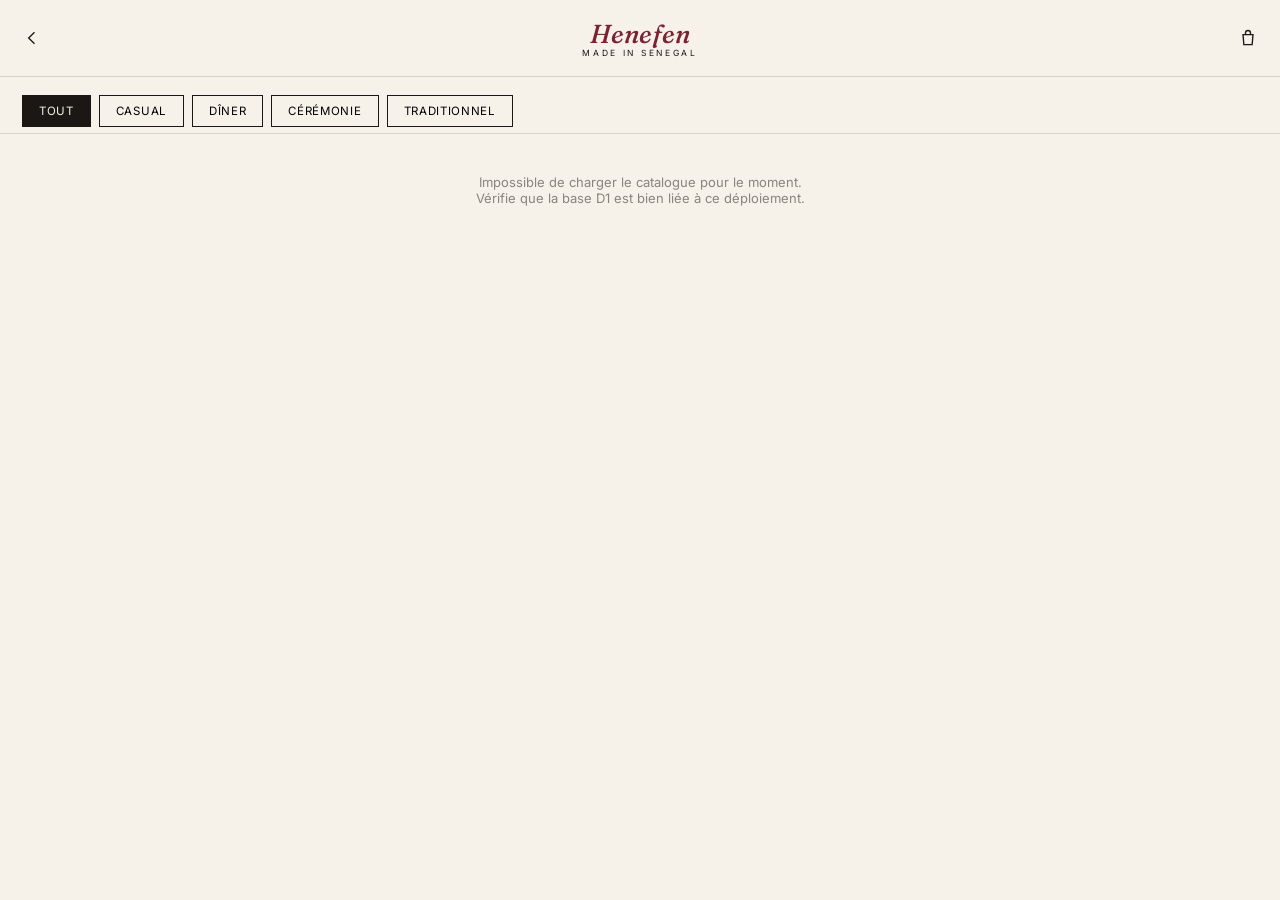
==== boutique/index.html @ d00e559b "Add files via upload" ====
<!DOCTYPE html>
<html lang="fr">
<head>
<meta charset="UTF-8">
<meta name="viewport" content="width=device-width, initial-scale=1.0">
<title>Boutique — Henefen</title>
<link rel="preconnect" href="https://fonts.googleapis.com">
<link href="https://fonts.googleapis.com/css2?family=Fraunces:ital,opsz,wght@0,9..144,300;0,9..144,400;0,9..144,500;0,9..144,600;1,9..144,400&family=Inter:wght@400;500;600&display=swap" rel="stylesheet">
<link rel="stylesheet" href="/assets/style.css">
<style>
  .filters{
    display:flex; gap:8px; overflow-x:auto; padding:18px 22px 6px;
    border-bottom:1px solid var(--line);
  }
  .filter-chip{
    flex:0 0 auto;
    padding:8px 16px;
    border:1px solid var(--ink);
    background:transparent;
    font-size:11.5px;
    letter-spacing:0.06em;
    text-transform:uppercase;
    cursor:pointer;
    font-family:'Inter', sans-serif;
    white-space:nowrap;
  }
  .filter-chip.active{ background:var(--ink); color:var(--ivory); }
  .grid{
    display:grid;
    grid-template-columns:repeat(2, 1fr);
    gap:14px;
    padding:20px 22px 60px;
  }
  .grid-card{ cursor:pointer; }
  .grid-photo{
    aspect-ratio:3/4;
    background:linear-gradient(150deg,#efe6d4,#C9A876 60%,#8f7248);
    margin-bottom:8px;
    position:relative;
  }
  .grid-card h4{ font-size:13px; font-weight:500; margin-bottom:2px; }
  .grid-card .price{ font-size:12.5px; color:rgba(27,23,20,0.6); font-family:'Inter', sans-serif; }
  .grid-colors{ display:flex; gap:5px; margin-top:6px; }
  .grid-colors span{ width:11px; height:11px; border-radius:50%; display:inline-block; }
  .state-msg{ padding:40px 22px; text-align:center; font-size:13px; color:rgba(27,23,20,0.5); }
</style>
</head>
<body>
  <nav class="nav">
    <a href="/" class="nav-icon-btn" aria-label="Retour">
      <svg viewBox="0 0 24 24" fill="none" stroke="currentColor" stroke-width="1.6"><path d="M15 5l-7 7 7 7"/></svg>
    </a>
    <div class="logo-wrap">
      <a href="/" class="logo-wordmark">Henefen</a>
      <span class="logo-sub">Made in Senegal</span>
    </div>
    <div class="nav-right">
      <a href="/panier/" class="nav-icon-btn" aria-label="Panier">
        <svg viewBox="0 0 24 24" fill="none" stroke="currentColor" stroke-width="1.6"><path d="M6 8h12l-1 12H7L6 8z"/><path d="M9 8V6a3 3 0 016 0v2"/></svg>
      </a>
    </div>
  </nav>

  <div class="filters" id="filters">
    <button class="filter-chip active" data-cat="">Tout</button>
    <button class="filter-chip" data-cat="casual">Casual</button>
    <button class="filter-chip" data-cat="diner">Dîner</button>
    <button class="filter-chip" data-cat="ceremonie">Cérémonie</button>
    <button class="filter-chip" data-cat="traditionnel">Traditionnel</button>
  </div>

  <div id="content">
    <div class="state-msg">Chargement des articles…</div>
  </div>

<script>
  const content = document.getElementById('content');
  const filters = document.getElementById('filters');

  async function loadProducts(category) {
    content.innerHTML = '<div class="state-msg">Chargement des articles…</div>';
    try {
      const url = category ? `/api/products?category=${category}` : '/api/products';
      const res = await fetch(url);
      if (!res.ok) throw new Error('reponse-non-ok');
      const data = await res.json();
      renderGrid(data.products);
    } catch (err) {
      content.innerHTML = '<div class="state-msg">Impossible de charger le catalogue pour le moment.<br>Vérifie que la base D1 est bien liée à ce déploiement.</div>';
    }
  }

  function renderGrid(products) {
    if (!products || products.length === 0) {
      content.innerHTML = '<div class="state-msg">Aucun article dans cette catégorie pour l’instant.</div>';
      return;
    }
    const grid = document.createElement('div');
    grid.className = 'grid';
    products.forEach(p => {
      const card = document.createElement('a');
      card.className = 'grid-card';
      card.href = `/produit/?slug=${p.slug}`;
      const colorDots = (p.colors || []).map(c => `<span style="background:${c.hex}"></span>`).join('');
      card.innerHTML = `
        <div class="grid-photo"></div>
        <h4>${p.name}</h4>
        <div class="price">${p.price_fcfa.toLocaleString('fr-FR')} FCFA</div>
        <div class="grid-colors">${colorDots}</div>
      `;
      grid.appendChild(card);
    });
    content.innerHTML = '';
    content.appendChild(grid);
  }

  filters.addEventListener('click', (e) => {
    const btn = e.target.closest('.filter-chip');
    if (!btn) return;
    filters.querySelectorAll('.filter-chip').forEach(b => b.classList.remove('active'));
    btn.classList.add('active');
    loadProducts(btn.dataset.cat);
  });

  loadProducts('');
</script>
</body>
</html>
---- assets/style.css ----
:root{
    --bordeaux:#7C2333;
    --bordeaux-dark:#5C1A26;
    --ivory:#F6F2EA;
    --ivory-dim:#EFE9DE;
    --ink:#1B1714;
    --charcoal:#211C19;
    --sand:#C9A876;
    --line:rgba(27,23,20,0.14);
  }
  *{box-sizing:border-box; margin:0; padding:0;}
  html{scroll-behavior:smooth;}
  body{
    background:var(--ivory);
    color:var(--ink);
    font-family:'Inter', sans-serif;
    -webkit-font-smoothing:antialiased;
  }
  h1,h2,h3,.display{
    font-family:'Fraunces', serif;
    font-weight:500;
    letter-spacing:-0.01em;
  }
  .eyebrow{
    font-size:11px;
    letter-spacing:0.18em;
    text-transform:uppercase;
    color:var(--sand);
    font-weight:600;
  }

  /* ---------- Capsule marquee bar ---------- */
  .marquee-bar{
    background:var(--charcoal);
    color:var(--ivory);
    display:flex;
    align-items:center;
    height:38px;
    overflow:hidden;
    position:relative;
    font-size:12.5px;
    letter-spacing:0.03em;
  }
  .marquee-track{
    display:flex;
    align-items:center;
    white-space:nowrap;
    animation:scroll-left 22s linear infinite;
  }
  .marquee-track.paused{ animation-play-state:paused; }
  .marquee-track span{
    padding:0 28px;
    display:inline-flex;
    align-items:center;
    gap:8px;
  }
  .marquee-track span::after{
    content:"•";
    color:var(--sand);
    margin-left:28px;
  }
  @keyframes scroll-left{
    0%{ transform:translateX(0); }
    100%{ transform:translateX(-50%); }
  }
  .pause-btn{
    position:absolute;
    right:14px;
    top:0; bottom:0;
    display:flex;
    align-items:center;
    background:none;
    border:none;
    color:var(--ivory);
    cursor:pointer;
    z-index:2;
    padding:0 6px;
  }
  .pause-btn::before{
    content:"";
    position:absolute;
    left:-24px; top:0; bottom:0; width:24px;
    background:linear-gradient(to right, transparent, var(--charcoal) 80%);
  }
  .pause-btn svg{ width:14px; height:14px; }

  /* ---------- Top nav ---------- */
  .nav{
    display:flex;
    align-items:center;
    justify-content:space-between;
    padding:18px 22px;
    border-bottom:1px solid var(--line);
    background:var(--ivory);
  }
  .nav-icon-btn{
    background:none; border:none; cursor:pointer;
    color:var(--ink);
    display:flex; align-items:center;
  }
  .nav-icon-btn svg{ width:20px; height:20px; }
  .nav-right{ display:flex; gap:18px; align-items:center; }
  .logo-wordmark{
    font-family:'Fraunces', serif;
    font-style:italic;
    font-weight:500;
    font-size:26px;
    letter-spacing:0.01em;
    color:var(--bordeaux);
    text-decoration:none;
  }
  .logo-wrap{ text-align:center; }
  .logo-sub{
    font-size:8.5px;
    letter-spacing:0.32em;
    color:var(--ink);
    text-transform:uppercase;
    display:block;
    margin-top:-2px;
  }

  /* signature squiggle — echoes the logo's underline stroke */
  .squiggle{
    display:block;
    width:64px;
    height:12px;
    margin:10px auto 0;
  }
  .squiggle path{
    fill:none;
    stroke:var(--bordeaux);
    stroke-width:2.4;
    stroke-linecap:round;
  }

  /* ---------- Hero ---------- */
  .hero{
    position:relative;
    height:78vh;
    min-height:460px;
    background:
      radial-gradient(ellipse at 30% 20%, rgba(124,35,51,0.35), transparent 55%),
      linear-gradient(160deg, #2b2420 0%, #1b1714 55%, #120f0d 100%);
    display:flex;
    align-items:flex-end;
    overflow:hidden;
  }
  .hero::after{
    content:"";
    position:absolute; inset:0;
    background-image:
      repeating-linear-gradient(115deg, rgba(255,255,255,0.035) 0px, rgba(255,255,255,0.035) 1px, transparent 1px, transparent 60px);
  }
  .hero-content{
    position:relative;
    z-index:2;
    padding:0 24px 44px;
    color:var(--ivory);
  }
  .hero-content .eyebrow{ color:var(--sand); }
  .hero h1{
    font-size:clamp(34px, 9vw, 52px);
    line-height:1.05;
    margin:10px 0 16px;
    max-width:11ch;
  }
  .hero p{
    font-size:14.5px;
    line-height:1.6;
    max-width:34ch;
    color:rgba(246,242,234,0.82);
    margin-bottom:22px;
  }
  .btn{
    display:inline-flex;
    align-items:center;
    gap:10px;
    background:var(--bordeaux);
    color:var(--ivory);
    border:none;
    padding:14px 24px;
    font-size:12.5px;
    letter-spacing:0.12em;
    text-transform:uppercase;
    cursor:pointer;
    font-family:'Inter', sans-serif;
    font-weight:600;
    transition:background .2s ease;
  }
  .btn:hover{ background:var(--bordeaux-dark); }
  .btn.ghost{
    background:transparent;
    border:1px solid rgba(246,242,234,0.5);
  }

  /* ---------- Category strip ---------- */
  .section{ padding:56px 22px; }
  .section-head{ margin-bottom:26px; }
  .section-head h2{ font-size:24px; margin-top:6px; }

  .cat-grid{
    display:grid;
    grid-template-columns:repeat(2, 1fr);
    gap:12px;
  }
  .cat-tile{
    position:relative;
    aspect-ratio:3/4;
    background:linear-gradient(155deg, #E4D9C4, #C9A876 65%, #B08F5C);
    display:flex;
    align-items:flex-end;
    padding:14px;
    overflow:hidden;
  }
  .cat-tile:nth-child(2){ background:linear-gradient(155deg, #3A2C2C, var(--bordeaux) 70%, var(--bordeaux-dark)); }
  .cat-tile:nth-child(3){ background:linear-gradient(155deg, #d8cdb8, #a98f68 70%, #7c6742); }
  .cat-tile:nth-child(4){ background:linear-gradient(155deg, #241d1a, #4a1e28 65%, var(--bordeaux-dark)); }
  .cat-tile span{
    color:var(--ivory);
    font-family:'Fraunces', serif;
    font-size:16px;
    font-style:italic;
  }
  .cat-tile small{
    position:absolute; top:14px; left:14px;
    color:rgba(246,242,234,0.7);
    font-size:10px;
    letter-spacing:0.1em;
    text-transform:uppercase;
  }

  /* ---------- Ensemble builder teaser ---------- */
  .builder{
    background:var(--charcoal);
    color:var(--ivory);
    padding:56px 22px;
  }
  .builder .eyebrow{ color:var(--sand); }
  .builder h2{ font-size:24px; margin:8px 0 14px; color:var(--ivory); }
  .builder p{ font-size:14px; line-height:1.6; color:rgba(246,242,234,0.75); max-width:38ch; margin-bottom:24px;}
  .builder-pair{
    display:flex;
    gap:10px;
    align-items:center;
  }
  .builder-piece{
    flex:1;
    aspect-ratio:3/4;
    background:linear-gradient(160deg, #3a322c, #241d1a);
    border:1px solid rgba(246,242,234,0.14);
    display:flex;
    flex-direction:column;
    justify-content:flex-end;
    padding:10px;
    font-size:11px;
    letter-spacing:0.04em;
  }
  .builder-piece b{ font-family:'Fraunces', serif; font-weight:500; font-style:italic; font-size:14px; display:block; margin-bottom:2px; }
  .builder-plus{ color:var(--sand); font-size:20px; font-family:'Fraunces', serif; }

  /* ---------- Product card demo ---------- */
  .product-demo{ padding:56px 22px 64px; }
  .product-card{
    max-width:400px;
    margin:0 auto;
  }
  .product-main-photo{
    aspect-ratio:4/5;
    background:linear-gradient(150deg, #efe6d4, #C9A876 60%, #8f7248);
    position:relative;
    display:flex;
    align-items:center;
    justify-content:center;
    color:rgba(27,23,20,0.35);
    font-size:12px;
    letter-spacing:0.08em;
  }
  .dots{
    position:absolute;
    bottom:12px; left:0; right:0;
    display:flex;
    justify-content:center;
    gap:6px;
  }
  .dots span{
    width:6px; height:6px; border-radius:50%;
    background:rgba(27,23,20,0.25);
  }
  .dots span.active{ background:var(--bordeaux); width:16px; border-radius:3px; }

  .thumb-row{
    display:flex;
    gap:8px;
    margin-top:8px;
    overflow-x:auto;
    padding-bottom:2px;
  }
  .thumb{
    flex:0 0 56px;
    aspect-ratio:3/4;
    background:linear-gradient(150deg,#e7dcc4,#b89a6a);
    cursor:pointer;
    border:2px solid transparent;
    opacity:0.65;
  }
  .thumb.active{ border-color:var(--bordeaux); opacity:1; }

  .product-info{ padding:16px 2px 0; }
  .product-info h3{
    font-size:17px;
    font-weight:500;
    margin-bottom:4px;
  }
  .product-info .desc{ font-size:12.5px; color:rgba(27,23,20,0.6); margin-bottom:10px;}
  .price-row{
    display:flex;
    align-items:center;
    justify-content:space-between;
    margin-bottom:12px;
  }
  .price{ font-family:'Fraunces', serif; font-size:19px; }
  .currency-select{
    font-size:11px;
    letter-spacing:0.06em;
    border:1px solid var(--line);
    background:transparent;
    padding:6px 10px;
    color:var(--ink);
    font-family:'Inter', sans-serif;
  }
  .swatches{ display:flex; gap:8px; margin-bottom:16px; }
  .swatch{
    width:20px; height:20px;
    border-radius:50%;
    border:2px solid transparent;
    cursor:pointer;
    position:relative;
  }
  .swatch.active{ border-color:var(--ink); }
  .swatch.active::after{
    content:""; position:absolute; inset:3px; border-radius:50%; border:1.5px solid var(--ivory);
  }
  .mix-btn{
    width:100%;
    border:1px solid var(--ink);
    background:transparent;
    padding:13px;
    font-size:11.5px;
    letter-spacing:0.1em;
    text-transform:uppercase;
    font-weight:600;
    cursor:pointer;
    margin-bottom:8px;
  }

  /* ---------- Footer ---------- */
  footer{
    background:var(--ink);
    color:var(--ivory);
    padding:48px 22px 30px;
    text-align:center;
  }
  footer .logo-wordmark{ color:var(--ivory); font-size:22px; }
  .footer-tagline{ font-size:11px; letter-spacing:0.2em; text-transform:uppercase; color:rgba(246,242,234,0.5); margin-top:6px; }
  .social-row{
    display:flex;
    justify-content:center;
    gap:20px;
    margin:28px 0 24px;
  }
  .social-row a{
    color:var(--ivory);
    opacity:0.75;
    display:flex;
  }
  .social-row svg{ width:19px; height:19px; }
  .footer-contact{ font-size:12.5px; color:rgba(246,242,234,0.6); margin-bottom:6px; }
  .footer-legal{ font-size:10.5px; color:rgba(246,242,234,0.35); margin-top:20px; }

  .burger-menu{
    position:fixed; inset:0;
    background:rgba(27,23,20,0.6);
    z-index:50;
    display:none;
  }
  .burger-menu.open{ display:block; }
  .burger-panel{
    position:absolute; left:0; top:0; bottom:0;
    width:78%;
    max-width:320px;
    background:var(--ivory);
    padding:26px 24px;
    display:flex;
    flex-direction:column;
  }
  .burger-close{ align-self:flex-end; background:none; border:none; font-size:22px; cursor:pointer; color:var(--ink); margin-bottom:24px; }
  .burger-panel a{
    color:var(--ink);
    text-decoration:none;
    font-family:'Fraunces', serif;
    font-size:19px;
    font-style:italic;
    padding:12px 0;
    border-bottom:1px solid var(--line);
  }
  .burger-panel .burger-note{
    margin-top:auto;
    font-size:11px;
    color:rgba(27,23,20,0.5);
    letter-spacing:0.04em;
    line-height:1.6;
  }
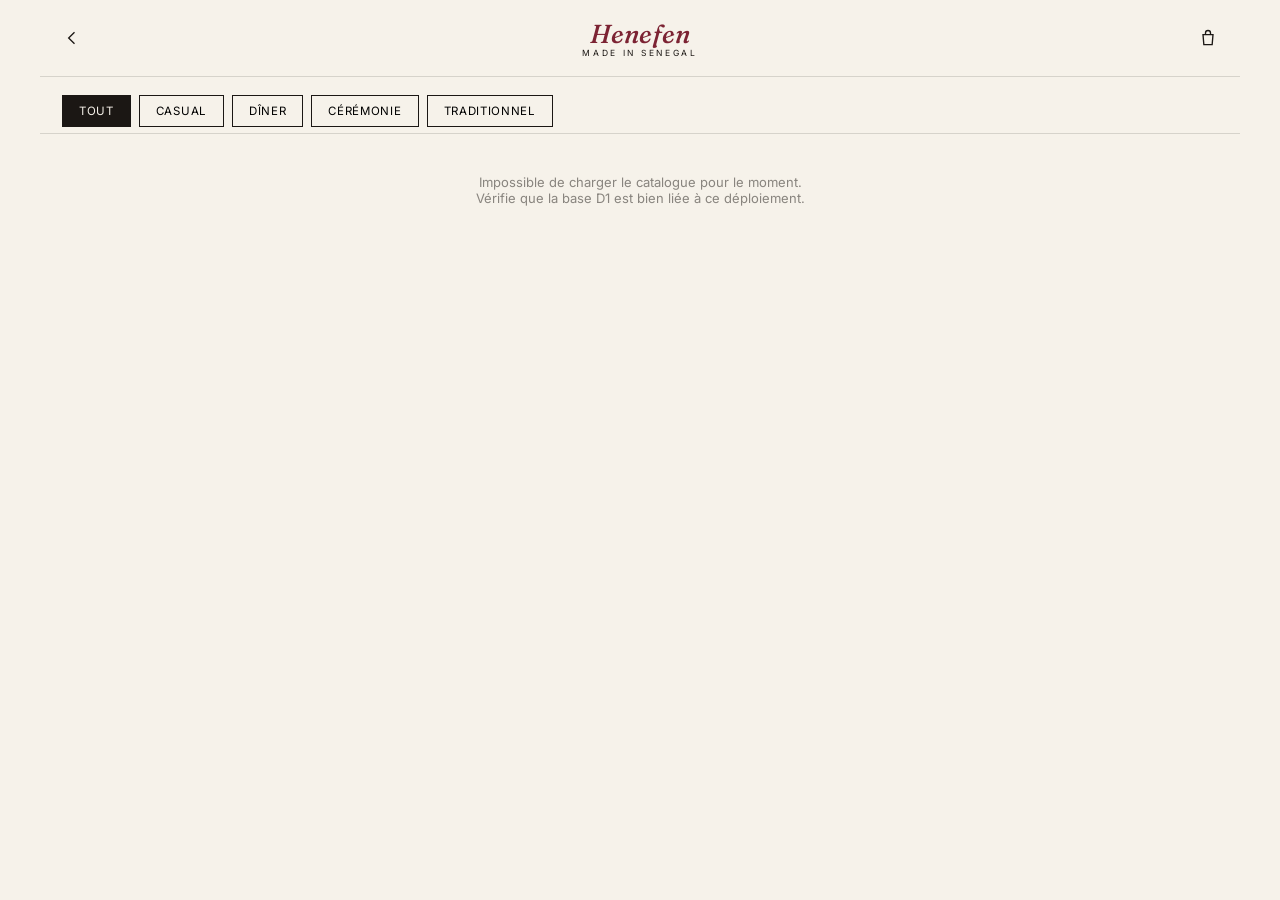
==== commit 724bcb2f: "Add files via upload" ====
--- a/boutique/index.html
+++ b/boutique/index.html
@@ -6,8 +6,421 @@
 <title>Boutique — Henefen</title>
 <link rel="preconnect" href="https://fonts.googleapis.com">
 <link href="https://fonts.googleapis.com/css2?family=Fraunces:ital,opsz,wght@0,9..144,300;0,9..144,400;0,9..144,500;0,9..144,600;1,9..144,400&family=Inter:wght@400;500;600&display=swap" rel="stylesheet">
-<link rel="stylesheet" href="/assets/style.css">
 <style>
+:root{
+    --bordeaux:#7C2333;
+    --bordeaux-dark:#5C1A26;
+    --ivory:#F6F2EA;
+    --ivory-dim:#EFE9DE;
+    --ink:#1B1714;
+    --charcoal:#211C19;
+    --sand:#C9A876;
+    --line:rgba(27,23,20,0.14);
+  }
+  *{box-sizing:border-box; margin:0; padding:0;}
+  html{scroll-behavior:smooth;}
+  body{
+    background:var(--ivory);
+    color:var(--ink);
+    font-family:'Inter', sans-serif;
+    -webkit-font-smoothing:antialiased;
+  }
+  h1,h2,h3,.display{
+    font-family:'Fraunces', serif;
+    font-weight:500;
+    letter-spacing:-0.01em;
+  }
+  .eyebrow{
+    font-size:11px;
+    letter-spacing:0.18em;
+    text-transform:uppercase;
+    color:var(--sand);
+    font-weight:600;
+  }
+
+  /* ---------- Capsule marquee bar ---------- */
+  .marquee-bar{
+    background:var(--charcoal);
+    color:var(--ivory);
+    display:flex;
+    align-items:center;
+    height:38px;
+    overflow:hidden;
+    position:relative;
+    font-size:12.5px;
+    letter-spacing:0.03em;
+  }
+  .marquee-track{
+    display:flex;
+    align-items:center;
+    white-space:nowrap;
+    animation:scroll-left 22s linear infinite;
+  }
+  .marquee-track.paused{ animation-play-state:paused; }
+  .marquee-track span{
+    padding:0 28px;
+    display:inline-flex;
+    align-items:center;
+    gap:8px;
+  }
+  .marquee-track span::after{
+    content:"•";
+    color:var(--sand);
+    margin-left:28px;
+  }
+  @keyframes scroll-left{
+    0%{ transform:translateX(0); }
+    100%{ transform:translateX(-50%); }
+  }
+  .pause-btn{
+    position:absolute;
+    right:14px;
+    top:0; bottom:0;
+    display:flex;
+    align-items:center;
+    background:none;
+    border:none;
+    color:var(--ivory);
+    cursor:pointer;
+    z-index:2;
+    padding:0 6px;
+  }
+  .pause-btn::before{
+    content:"";
+    position:absolute;
+    left:-24px; top:0; bottom:0; width:24px;
+    background:linear-gradient(to right, transparent, var(--charcoal) 80%);
+  }
+  .pause-btn svg{ width:14px; height:14px; }
+
+  /* ---------- Top nav ---------- */
+  .nav{
+    display:flex;
+    align-items:center;
+    justify-content:space-between;
+    padding:18px 22px;
+    border-bottom:1px solid var(--line);
+    background:var(--ivory);
+  }
+  .nav-icon-btn{
+    background:none; border:none; cursor:pointer;
+    color:var(--ink);
+    display:flex; align-items:center;
+  }
+  .nav-icon-btn svg{ width:20px; height:20px; }
+  .nav-right{ display:flex; gap:18px; align-items:center; }
+  .logo-wordmark{
+    font-family:'Fraunces', serif;
+    font-style:italic;
+    font-weight:500;
+    font-size:26px;
+    letter-spacing:0.01em;
+    color:var(--bordeaux);
+    text-decoration:none;
+  }
+  .logo-wrap{ text-align:center; }
+  .logo-sub{
+    font-size:8.5px;
+    letter-spacing:0.32em;
+    color:var(--ink);
+    text-transform:uppercase;
+    display:block;
+    margin-top:-2px;
+  }
+
+  /* signature squiggle — echoes the logo's underline stroke */
+  .squiggle{
+    display:block;
+    width:64px;
+    height:12px;
+    margin:10px auto 0;
+  }
+  .squiggle path{
+    fill:none;
+    stroke:var(--bordeaux);
+    stroke-width:2.4;
+    stroke-linecap:round;
+  }
+
+  /* ---------- Hero ---------- */
+  .hero{
+    position:relative;
+    height:78vh;
+    min-height:460px;
+    background:
+      radial-gradient(ellipse at 30% 20%, rgba(124,35,51,0.35), transparent 55%),
+      linear-gradient(160deg, #2b2420 0%, #1b1714 55%, #120f0d 100%);
+    display:flex;
+    align-items:flex-end;
+    overflow:hidden;
+  }
+  .hero::after{
+    content:"";
+    position:absolute; inset:0;
+    background-image:
+      repeating-linear-gradient(115deg, rgba(255,255,255,0.035) 0px, rgba(255,255,255,0.035) 1px, transparent 1px, transparent 60px);
+  }
+  .hero-content{
+    position:relative;
+    z-index:2;
+    padding:0 24px 44px;
+    color:var(--ivory);
+  }
+  .hero-content .eyebrow{ color:var(--sand); }
+  .hero h1{
+    font-size:clamp(34px, 9vw, 52px);
+    line-height:1.05;
+    margin:10px 0 16px;
+    max-width:11ch;
+  }
+  .hero p{
+    font-size:14.5px;
+    line-height:1.6;
+    max-width:34ch;
+    color:rgba(246,242,234,0.82);
+    margin-bottom:22px;
+  }
+  .btn{
+    display:inline-flex;
+    align-items:center;
+    gap:10px;
+    background:var(--bordeaux);
+    color:var(--ivory);
+    border:none;
+    padding:14px 24px;
+    font-size:12.5px;
+    letter-spacing:0.12em;
+    text-transform:uppercase;
+    cursor:pointer;
+    font-family:'Inter', sans-serif;
+    font-weight:600;
+    transition:background .2s ease;
+  }
+  .btn:hover{ background:var(--bordeaux-dark); }
+  .btn.ghost{
+    background:transparent;
+    border:1px solid rgba(246,242,234,0.5);
+  }
+
+  /* ---------- Category strip ---------- */
+  .section{ padding:56px 22px; }
+  .section-head{ margin-bottom:26px; }
+  .section-head h2{ font-size:24px; margin-top:6px; }
+
+  .cat-grid{
+    display:grid;
+    grid-template-columns:repeat(2, 1fr);
+    gap:12px;
+  }
+  .cat-tile{
+    position:relative;
+    aspect-ratio:3/4;
+    background:linear-gradient(155deg, #E4D9C4, #C9A876 65%, #B08F5C);
+    display:flex;
+    align-items:flex-end;
+    padding:14px;
+    overflow:hidden;
+  }
+  .cat-tile:nth-child(2){ background:linear-gradient(155deg, #3A2C2C, var(--bordeaux) 70%, var(--bordeaux-dark)); }
+  .cat-tile:nth-child(3){ background:linear-gradient(155deg, #d8cdb8, #a98f68 70%, #7c6742); }
+  .cat-tile:nth-child(4){ background:linear-gradient(155deg, #241d1a, #4a1e28 65%, var(--bordeaux-dark)); }
+  .cat-tile span{
+    color:var(--ivory);
+    font-family:'Fraunces', serif;
+    font-size:16px;
+    font-style:italic;
+  }
+  .cat-tile small{
+    position:absolute; top:14px; left:14px;
+    color:rgba(246,242,234,0.7);
+    font-size:10px;
+    letter-spacing:0.1em;
+    text-transform:uppercase;
+  }
+
+  /* ---------- Ensemble builder teaser ---------- */
+  .builder{
+    background:var(--charcoal);
+    color:var(--ivory);
+    padding:56px 22px;
+  }
+  .builder .eyebrow{ color:var(--sand); }
+  .builder h2{ font-size:24px; margin:8px 0 14px; color:var(--ivory); }
+  .builder p{ font-size:14px; line-height:1.6; color:rgba(246,242,234,0.75); max-width:38ch; margin-bottom:24px;}
+  .builder-pair{
+    display:flex;
+    gap:10px;
+    align-items:center;
+  }
+  .builder-piece{
+    flex:1;
+    aspect-ratio:3/4;
+    background:linear-gradient(160deg, #3a322c, #241d1a);
+    border:1px solid rgba(246,242,234,0.14);
+    display:flex;
+    flex-direction:column;
+    justify-content:flex-end;
+    padding:10px;
+    font-size:11px;
+    letter-spacing:0.04em;
+  }
+  .builder-piece b{ font-family:'Fraunces', serif; font-weight:500; font-style:italic; font-size:14px; display:block; margin-bottom:2px; }
+  .builder-plus{ color:var(--sand); font-size:20px; font-family:'Fraunces', serif; }
+
+  /* ---------- Product card demo ---------- */
+  .product-demo{ padding:56px 22px 64px; }
+  .product-card{
+    max-width:400px;
+    margin:0 auto;
+  }
+  .product-main-photo{
+    aspect-ratio:4/5;
+    background:linear-gradient(150deg, #efe6d4, #C9A876 60%, #8f7248);
+    position:relative;
+    display:flex;
+    align-items:center;
+    justify-content:center;
+    color:rgba(27,23,20,0.35);
+    font-size:12px;
+    letter-spacing:0.08em;
+  }
+  .dots{
+    position:absolute;
+    bottom:12px; left:0; right:0;
+    display:flex;
+    justify-content:center;
+    gap:6px;
+  }
+  .dots span{
+    width:6px; height:6px; border-radius:50%;
+    background:rgba(27,23,20,0.25);
+  }
+  .dots span.active{ background:var(--bordeaux); width:16px; border-radius:3px; }
+
+  .thumb-row{
+    display:flex;
+    gap:8px;
+    margin-top:8px;
+    overflow-x:auto;
+    padding-bottom:2px;
+  }
+  .thumb{
+    flex:0 0 56px;
+    aspect-ratio:3/4;
+    background:linear-gradient(150deg,#e7dcc4,#b89a6a);
+    cursor:pointer;
+    border:2px solid transparent;
+    opacity:0.65;
+  }
+  .thumb.active{ border-color:var(--bordeaux); opacity:1; }
+
+  .product-info{ padding:16px 2px 0; }
+  .product-info h3{
+    font-size:17px;
+    font-weight:500;
+    margin-bottom:4px;
+  }
+  .product-info .desc{ font-size:12.5px; color:rgba(27,23,20,0.6); margin-bottom:10px;}
+  .price-row{
+    display:flex;
+    align-items:center;
+    justify-content:space-between;
+    margin-bottom:12px;
+  }
+  .price{ font-family:'Fraunces', serif; font-size:19px; }
+  .currency-select{
+    font-size:11px;
+    letter-spacing:0.06em;
+    border:1px solid var(--line);
+    background:transparent;
+    padding:6px 10px;
+    color:var(--ink);
+    font-family:'Inter', sans-serif;
+  }
+  .swatches{ display:flex; gap:8px; margin-bottom:16px; }
+  .swatch{
+    width:20px; height:20px;
+    border-radius:50%;
+    border:2px solid transparent;
+    cursor:pointer;
+    position:relative;
+  }
+  .swatch.active{ border-color:var(--ink); }
+  .swatch.active::after{
+    content:""; position:absolute; inset:3px; border-radius:50%; border:1.5px solid var(--ivory);
+  }
+  .mix-btn{
+    width:100%;
+    border:1px solid var(--ink);
+    background:transparent;
+    padding:13px;
+    font-size:11.5px;
+    letter-spacing:0.1em;
+    text-transform:uppercase;
+    font-weight:600;
+    cursor:pointer;
+    margin-bottom:8px;
+  }
+
+  /* ---------- Footer ---------- */
+  footer{
+    background:var(--ink);
+    color:var(--ivory);
+    padding:48px 22px 30px;
+    text-align:center;
+  }
+  footer .logo-wordmark{ color:var(--ivory); font-size:22px; }
+  .footer-tagline{ font-size:11px; letter-spacing:0.2em; text-transform:uppercase; color:rgba(246,242,234,0.5); margin-top:6px; }
+  .social-row{
+    display:flex;
+    justify-content:center;
+    gap:20px;
+    margin:28px 0 24px;
+  }
+  .social-row a{
+    color:var(--ivory);
+    opacity:0.75;
+    display:flex;
+  }
+  .social-row svg{ width:19px; height:19px; }
+  .footer-contact{ font-size:12.5px; color:rgba(246,242,234,0.6); margin-bottom:6px; }
+  .footer-legal{ font-size:10.5px; color:rgba(246,242,234,0.35); margin-top:20px; }
+
+  .burger-menu{
+    position:fixed; inset:0;
+    background:rgba(27,23,20,0.6);
+    z-index:50;
+    display:none;
+  }
+  .burger-menu.open{ display:block; }
+  .burger-panel{
+    position:absolute; left:0; top:0; bottom:0;
+    width:78%;
+    max-width:320px;
+    background:var(--ivory);
+    padding:26px 24px;
+    display:flex;
+    flex-direction:column;
+  }
+  .burger-close{ align-self:flex-end; background:none; border:none; font-size:22px; cursor:pointer; color:var(--ink); margin-bottom:24px; }
+  .burger-panel a{
+    color:var(--ink);
+    text-decoration:none;
+    font-family:'Fraunces', serif;
+    font-size:19px;
+    font-style:italic;
+    padding:12px 0;
+    border-bottom:1px solid var(--line);
+  }
+  .burger-panel .burger-note{
+    margin-top:auto;
+    font-size:11px;
+    color:rgba(27,23,20,0.5);
+    letter-spacing:0.04em;
+    line-height:1.6;
+  }
+
+
   .filters{
     display:flex; gap:8px; overflow-x:auto; padding:18px 22px 6px;
     border-bottom:1px solid var(--line);
@@ -43,6 +456,12 @@
   .grid-colors{ display:flex; gap:5px; margin-top:6px; }
   .grid-colors span{ width:11px; height:11px; border-radius:50%; display:inline-block; }
   .state-msg{ padding:40px 22px; text-align:center; font-size:13px; color:rgba(27,23,20,0.5); }
+
+  @media (min-width:860px){
+    .nav{ max-width:1200px; margin:0 auto; }
+    .filters{ max-width:1200px; margin:0 auto; }
+    .grid{ max-width:1200px; margin:0 auto; grid-template-columns:repeat(4, 1fr); gap:22px; padding:24px 48px 80px; }
+  }
 </style>
 </head>
 <body>
@@ -122,7 +541,13 @@
     loadProducts(btn.dataset.cat);
   });
 
-  loadProducts('');
+  const initialCategory = new URLSearchParams(window.location.search).get('category') || '';
+  if (initialCategory) {
+    filters.querySelectorAll('.filter-chip').forEach(b => {
+      b.classList.toggle('active', b.dataset.cat === initialCategory);
+    });
+  }
+  loadProducts(initialCategory);
 </script>
 </body>
 </html>
